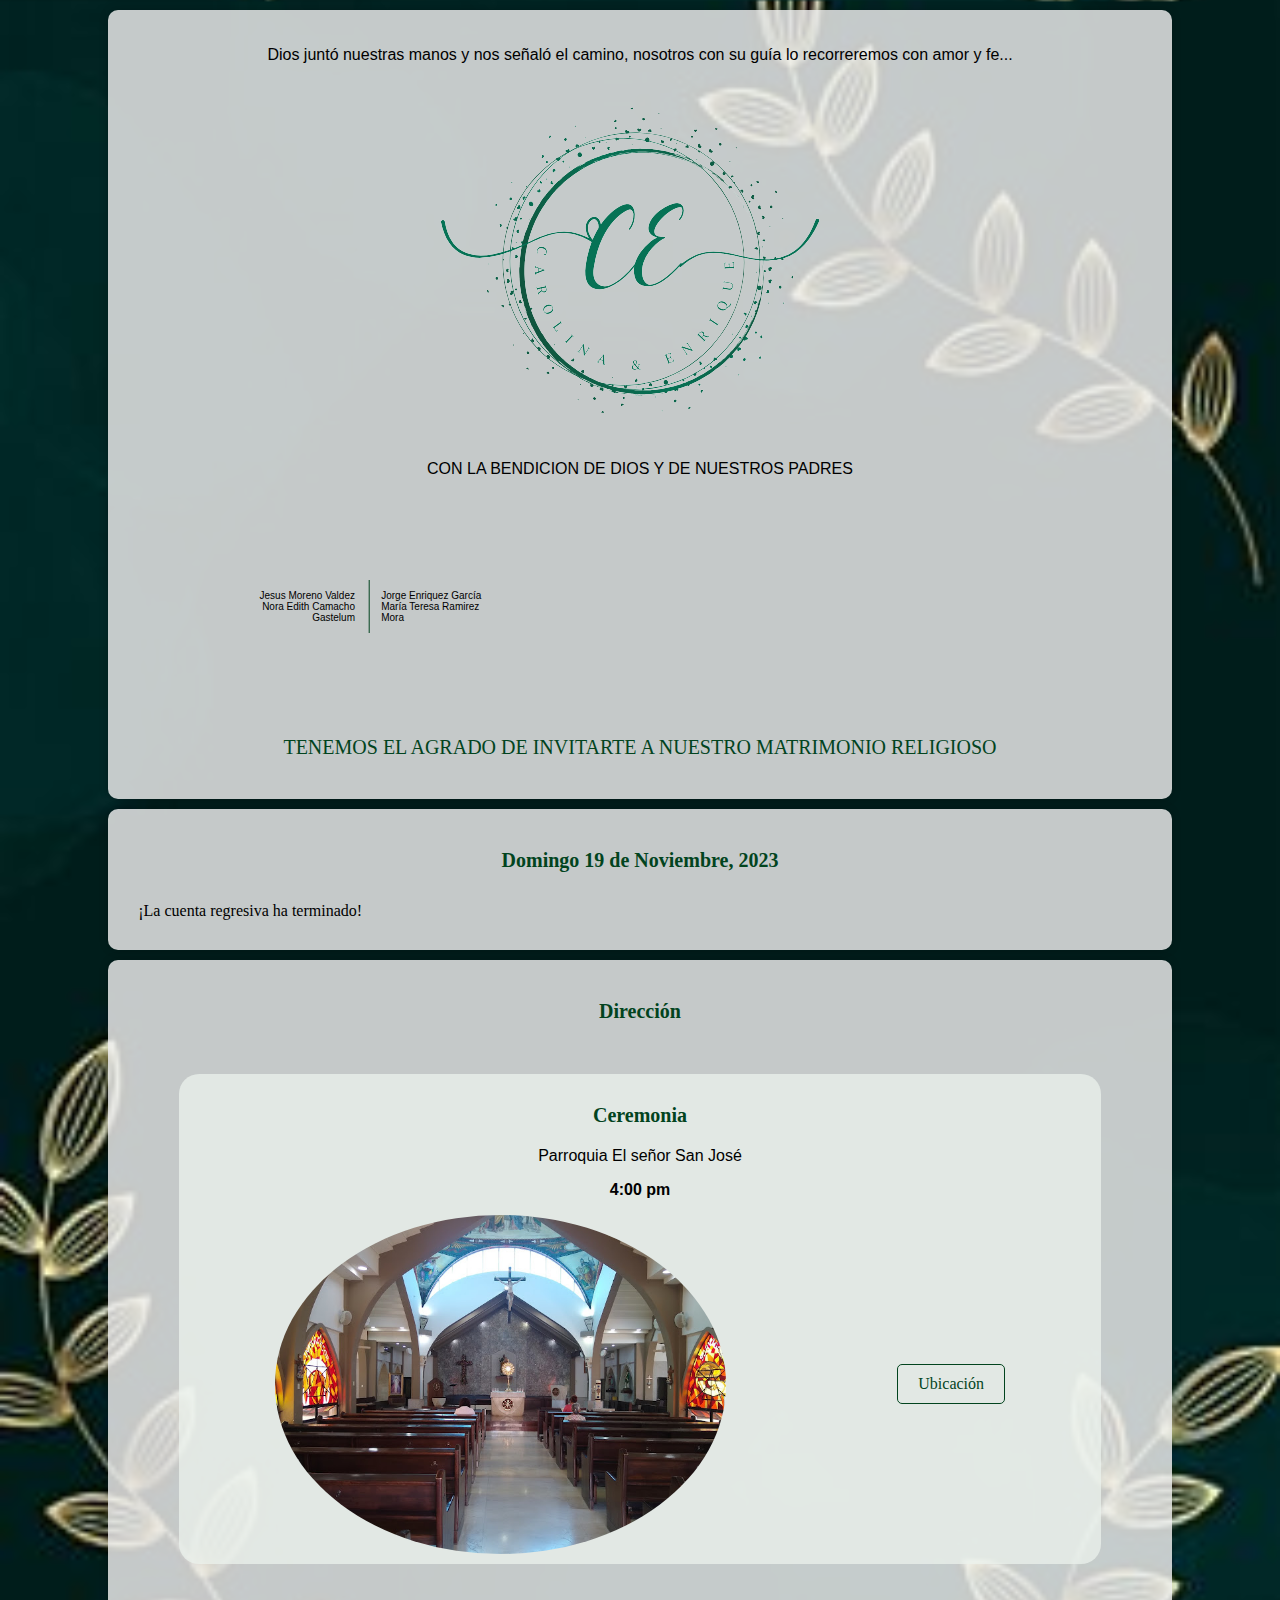
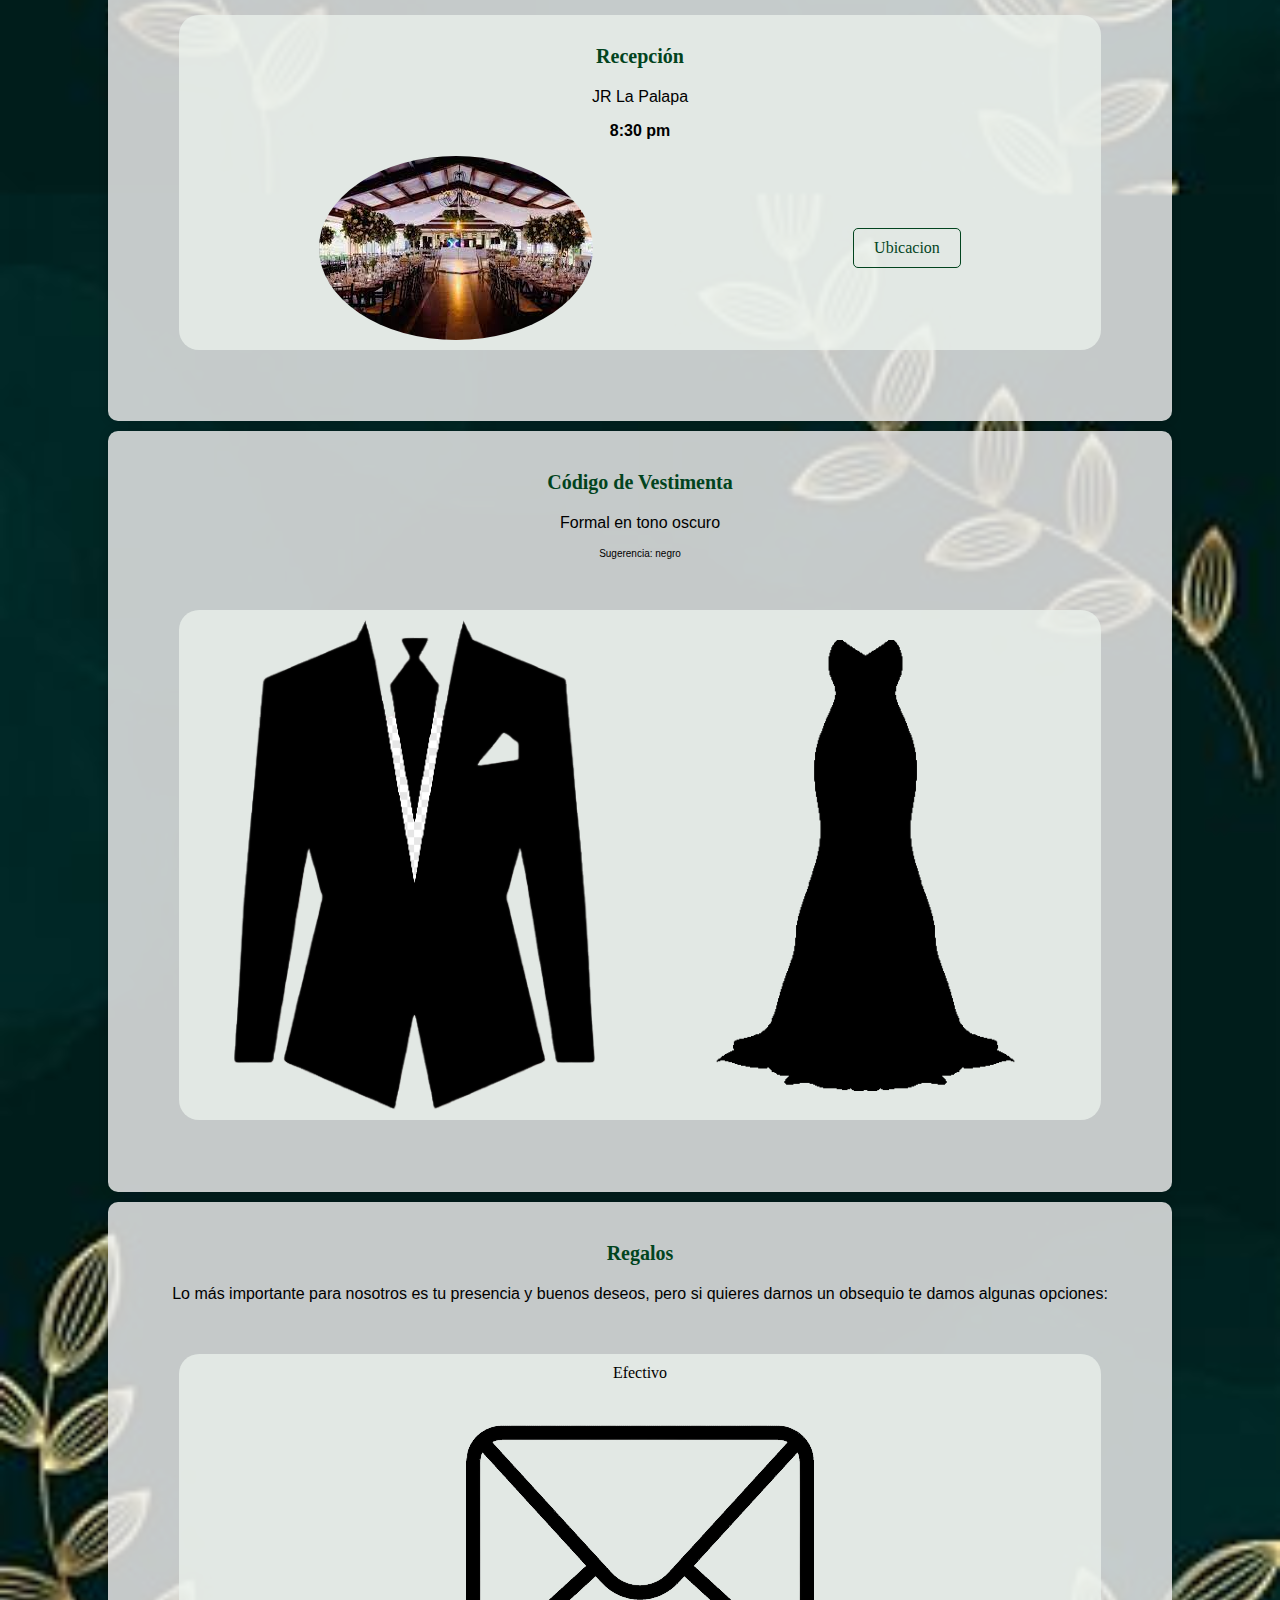
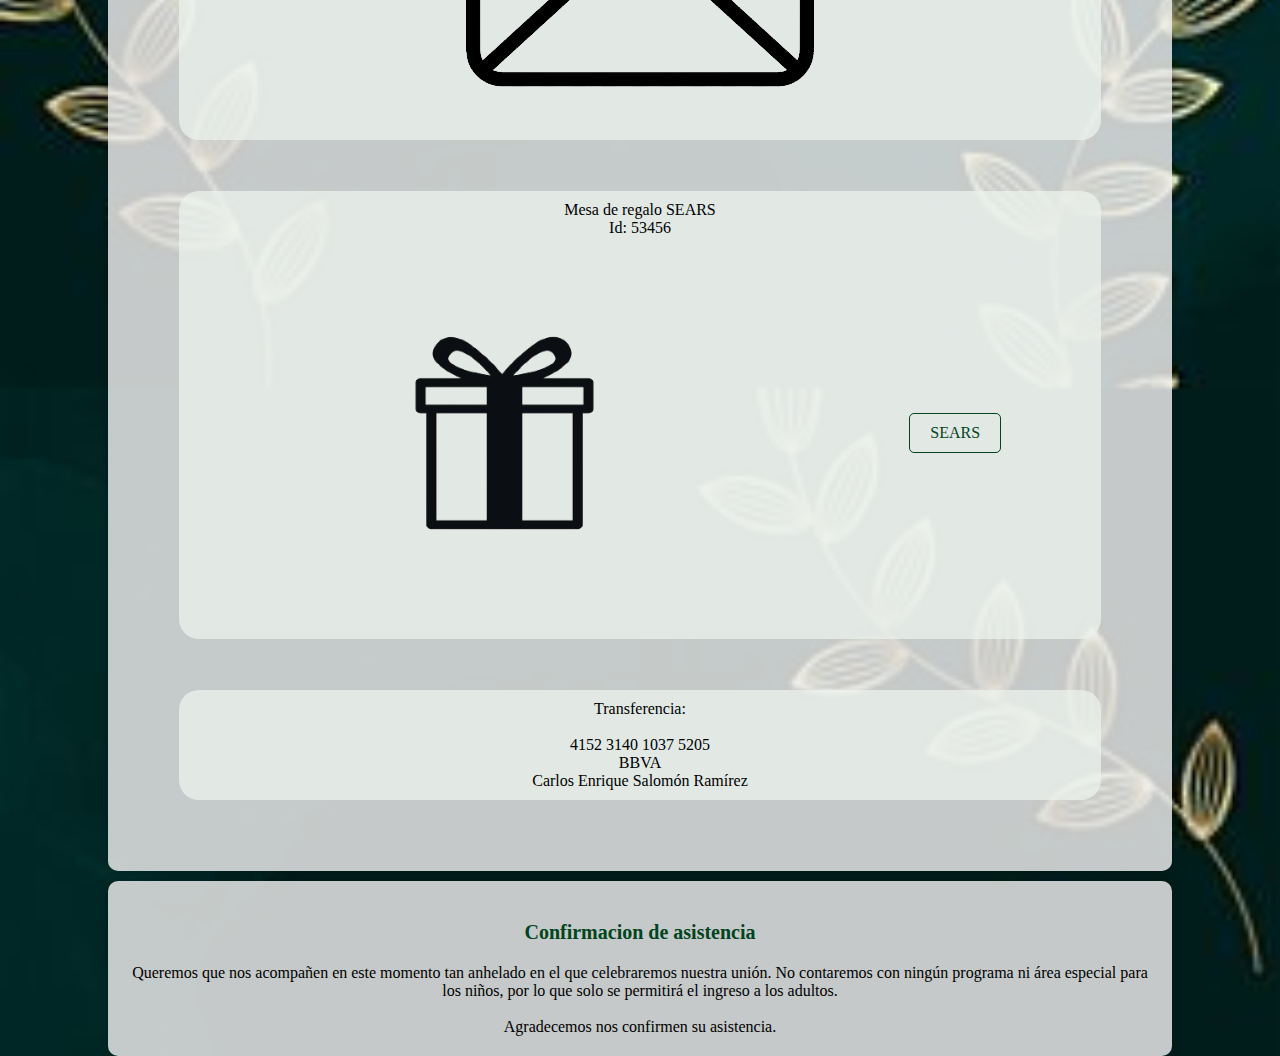
==== InvitacionCyE/index.html @ d8416ad8 "Carga de proyecto" ====
<!DOCTYPE html>
<html lang="en">

<head>
    <title>Invitacion C y E</title>
    <link href="style.css" rel="stylesheet" />
    <meta charset="UTF-8">
    <meta name="viewport" content="width=device-width, initial-scale=1.0">

</head>

<body>
    <div class="container">
        <p>Dios juntó nuestras manos y nos señaló el camino, nosotros con su guía lo recorreremos con amor y fe...</p>
        <img src="Imagen/3.png" alt="logo" class="logo">
        <p>CON LA BENDICION DE DIOS Y DE NUESTROS PADRES</p>
        <div class="contenedorPapas">
            <div class="contenedorDivision">
                <p class="papasNovia">
                    Jesus Moreno Valdez <br>
                    Nora Edith Camacho Gastelum
                </p>
            </div>
            <div>
                <p class="papasNovio">
                    Jorge Enriquez García <br>
                    María Teresa Ramirez Mora
                </p>
            </div>
        </div>
        <p class="Titulo"> TENEMOS EL AGRADO DE INVITARTE A NUESTRO MATRIMONIO RELIGIOSO</p>

    </div>

    <div class="container">
        <p class="subtitulo">Domingo 19 de Noviembre, 2023 </p>
        <div id="cuenta-regresiva" class="cajaRegresiva">
            <div class="ItemRegresiva">
                <span id="dias"></span><br>
                <span>Días</span>
            </div>
            <div class="ItemRegresiva">
                <span id="horas"></span><br>
                <span>Horas</span>
            </div>
            <div class="ItemRegresiva">
                <span id="minutos"></span><br>
                <span>Minutos</span>
            </div>
            <div class="ItemRegresiva">
                <span id="segundos"></span><br>
                <span>Segundos</span>
            </div>
        </div>
    </div>

    <div class="container">

        <p class="subtitulo">Dirección</p>

        <section class="evento">
            <p class="subtitulo">Ceremonia</p>
            <p>Parroquia El señor San José</p>
            <p style="font-weight: bold;">4:00 pm</p>
            <div>
                <img src="Imagen/Iglesia.jpg" alt="Iglesia" class="imgLugar">
                <a href="https://www.google.com/maps/place/Parroquia+El+Se%C3%B1or+San+Jos%C3%A9/@25.7819655,-109.1394916,12z/data=!4m10!1m2!2m1!1sparroquia+san+jose!3m6!1s0x86ba2f5f18be4c91:0x56145f6cd7a04f01!8m2!3d25.7819655!4d-108.995296!15sChJwYXJyb3F1aWEgc2FuIGpvc2WSAQ9jYXRob2xpY19jaHVyY2jgAQA!16s%2Fg%2F1td48dsw?hl=es&entry=ttu"
                    class="button">Ubicación</a>
            </div>
        </section>

        <section class="evento">
            <p class="subtitulo">Recepción</p>
            <p>JR La Palapa</p>
            <p style="font-weight: bold;">8:30 pm</p>
            <div>
                <img src="Imagen/Recepcion.jpeg" alt="Recepcion" class="imgLugar">
                <a href="https://www.google.com/maps/place/JR+La+Palapa/@25.8257164,-108.9710708,17z/data=!4m14!1m7!3m6!1s0x86ba28c1f39ea53d:0x8d2c9a6b053af2b7!2sJR+La+Palapa!8m2!3d25.8257164!4d-108.9684959!16s%2Fg%2F11ckkr4wwz!3m5!1s0x86ba28c1f39ea53d:0x8d2c9a6b053af2b7!8m2!3d25.8257164!4d-108.9684959!16s%2Fg%2F11ckkr4wwz?hl=es&entry=ttu"
                    class="button">Ubicacion</a>
            </div>
        </section>

        <!-- Agrega más secciones para otros eventos, como cena, baile, etc. -->

    </div>

    <div class="container">
        <p class="subtitulo">Código de Vestimenta</p>
        <p>Formal en tono oscuro</p>
        <p class="peque">Sugerencia: negro</p>
        <section class="evento">
            <div>
                <img src="Imagen/VestimentaH.png" alt="Hombre" class="imgVestimenta">
                <img src="Imagen/VestimentaM.png" alt="Mujer" class="imgVestimenta">
            </div>
        </section>

    </div>

    <div class="container">
        <p class="subtitulo">Regalos</p>
        <p>Lo más importante para nosotros es tu presencia y buenos deseos, pero si quieres darnos un obsequio te damos
            algunas opciones:</p>
        <div class="evento">
            Efectivo
            <div>
                <img src="Imagen/sobre.png" alt="sobre" class="imgVestimenta">
            </div>
        </div>
        <div class="evento">
            Mesa de regalo SEARS<br />
            Id: 53456
            <div>
                <img src="Imagen/regalo.jpg" alt="regalo" class="imgVestimenta">
                <a href="https://www.sears.com.mx/Mesa-de-Regalos/53456/te-invito-a-mi-boda-flora-carolina-carlos-enrique"
                    class="button">SEARS</a>
            </div>
        </div>
        <div class="evento">
            Transferencia:<br><br>
            4152 3140 1037 5205<br>
            BBVA<br>
            Carlos Enrique Salomón Ramírez

        </div>
    </div>

    <div class="container">
        <p class="subtitulo">Confirmacion de asistencia</p>
        Queremos que nos acompañen en este momento tan anhelado en el que celebraremos nuestra unión. No contaremos con
        ningún programa ni área especial para los niños, por lo que solo se permitirá el ingreso a los adultos.
        <br><br>
        Agradecemos nos confirmen su asistencia.
    </div>

    <script src="app.js"></script>
</body>

</html>
---- InvitacionCyE/style.css ----
@font-face {
    font-family: 'great';
    src: url('font/great-vibes/GreatVibes-Regular.ttf') format('ttf');
    font-weight: normal;
    font-style: normal;
}

@font-face {
    font-family: 'miama';
    src: url('font/miama/Miama.ttf') format('ttf'); /* Ruta a tu fuente en TFS */
    font-weight: normal;
    font-style: normal;
}
body {
    
    text-align: center;
    margin: 0;
    padding: 0;
    background-image: url('Imagen/fondo.jpg');
    background-size: contain; /* Esto ajusta la imagen para que cubra todo el elemento */
    background-repeat: repeat/* Esto evita que la imagen se repita */
}
p{
    font-family: great, sans-serif;
}
.container {
    max-width: 80%;
    margin: 0 auto;
    margin-top: 10px;
    padding: 20px;
    background-color: #ecececd5;
    border-radius: 10px;
    box-shadow: 0 0 10px rgba(0, 0, 0, 0.2);
}
.logo{
    border-radius: 50%;
    align-items: center;
    max-width: 80%;
    margin: -70px;
}
.Titulo {
    text-align: center;
    font-size: 20px;
    font-family: great;
    color: #02441e;
}
.subtitulo{
    font-size: 20px;
    font-weight: bold;
    color: #02441e;
    font-family: great;
}
.contenedorDivision{
    position: relative;
}
.contenedorDivision::before{
    content: '';
  position: absolute;
  top: 0;
  left: 100%; /* Ajusta la posición horizontal de la línea */
  transform: translateX(-30%); /* Centra la línea verticalmente */
  width: 1px; /* Ancho de la línea */
  height: 100%; /* Altura de la línea vertical */
  background-color: #02441e; /* Color de la línea */
  transition: all 0.5s ease;
}
.contenedorPapas{
    display: flex; 
    margin: 10%;
    font-size: 10px;
}
.papasNovia{
text-align: right;
margin-right: 10%;
}
.papasNovio{
    text-align: left;
    margin-left: 10%;
}
.cajaRegresiva{
    display: flex; /* Establece un contenedor flexible */
    justify-content: space-between; /* Distribuye el espacio entre los elementos */
    align-items: center; /* Centra verticalmente los elementos */
    padding: 1%;

}
.ItemRegresiva{
    color: #02441e;
    padding: 3%;
    border-radius: 10px;
    text-align: center;
    font-size: 18px;
    max-width: 20%;
    height: 50px;
    flex: 1; /* Hace que las cajas ocupen un espacio igual dentro del contenedor */
    margin: 5px;
    font-family: great;
    border: 1px solid #02441e;
}

.evento {
    background-color: #ecf3edbb;
    border-radius: 20px;
    margin:5%;
    padding: 10px;
    
}
.evento div{
    display: flex;
    align-items: center;
}
.imgLugar{
    border-radius: 50%;
    max-width: 50%;
    align-items: center;
    margin: auto;
}

.imgVestimenta{
    max-width: 50%;
    align-items: center;
    margin: auto;

}

.button {
    display: inline-block;
    padding: 10px 20px;
    color: #02441e;
    text-decoration: none;
    border-radius: 5px;
    margin-top: -0px;
    margin: auto;
    font-size: 16px;
    transition: background-color 0.3s ease-in-out;
    border: 1px solid #02441e;
}

.button:hover {
    background-color: #02441e;
    color: #fff;
}

.buttonSEARS{
    display: inline-block;
    padding: 10px 20px;
    background-color: #02441e;
    color: #fff;
    text-decoration: none;
    border-radius: 5px;
    margin-top: -0px;
    margin: auto;
    font-size: 16px;
    transition: background-color 0.3s ease-in-out;
}


.peque{
    font-size: 10px;
}
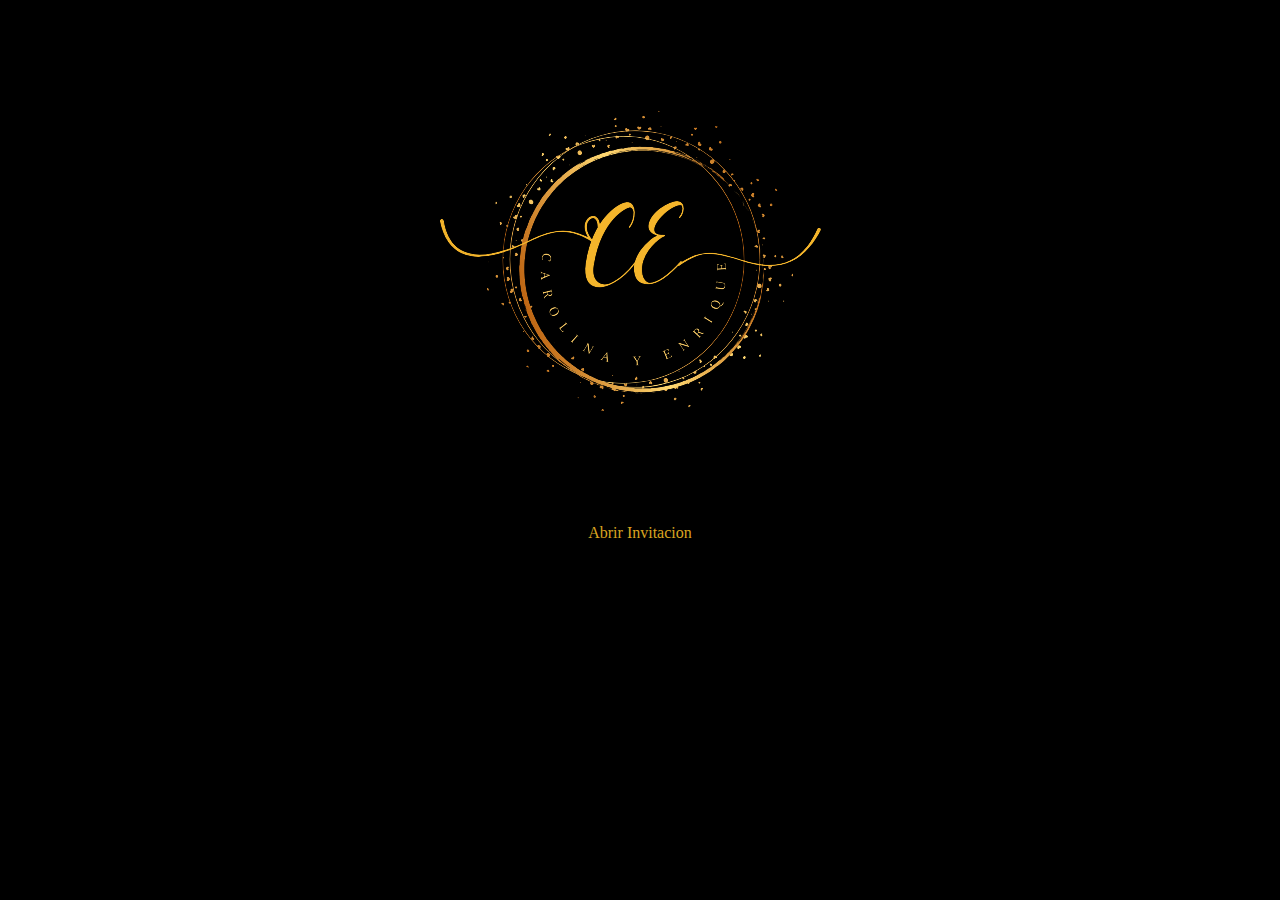
==== commit 2db8f501: "ActualizacionInvita" ====
--- a/InvitacionCyE/index.html
+++ b/InvitacionCyE/index.html
@@ -3,137 +3,17 @@
 
 <head>
     <title>Invitacion C y E</title>
-    <link href="style.css" rel="stylesheet" />
+    <link href="index.css" rel="stylesheet" />
     <meta charset="UTF-8">
     <meta name="viewport" content="width=device-width, initial-scale=1.0">
 
 </head>
-
-<body>
-    <div class="container">
-        <p>Dios juntó nuestras manos y nos señaló el camino, nosotros con su guía lo recorreremos con amor y fe...</p>
-        <img src="Imagen/3.png" alt="logo" class="logo">
-        <p>CON LA BENDICION DE DIOS Y DE NUESTROS PADRES</p>
-        <div class="contenedorPapas">
-            <div class="contenedorDivision">
-                <p class="papasNovia">
-                    Jesus Moreno Valdez <br>
-                    Nora Edith Camacho Gastelum
-                </p>
-            </div>
-            <div>
-                <p class="papasNovio">
-                    Jorge Enriquez García <br>
-                    María Teresa Ramirez Mora
-                </p>
-            </div>
-        </div>
-        <p class="Titulo"> TENEMOS EL AGRADO DE INVITARTE A NUESTRO MATRIMONIO RELIGIOSO</p>
-
-    </div>
-
-    <div class="container">
-        <p class="subtitulo">Domingo 19 de Noviembre, 2023 </p>
-        <div id="cuenta-regresiva" class="cajaRegresiva">
-            <div class="ItemRegresiva">
-                <span id="dias"></span><br>
-                <span>Días</span>
-            </div>
-            <div class="ItemRegresiva">
-                <span id="horas"></span><br>
-                <span>Horas</span>
-            </div>
-            <div class="ItemRegresiva">
-                <span id="minutos"></span><br>
-                <span>Minutos</span>
-            </div>
-            <div class="ItemRegresiva">
-                <span id="segundos"></span><br>
-                <span>Segundos</span>
-            </div>
-        </div>
-    </div>
-
-    <div class="container">
-
-        <p class="subtitulo">Dirección</p>
-
-        <section class="evento">
-            <p class="subtitulo">Ceremonia</p>
-            <p>Parroquia El señor San José</p>
-            <p style="font-weight: bold;">4:00 pm</p>
-            <div>
-                <img src="Imagen/Iglesia.jpg" alt="Iglesia" class="imgLugar">
-                <a href="https://www.google.com/maps/place/Parroquia+El+Se%C3%B1or+San+Jos%C3%A9/@25.7819655,-109.1394916,12z/data=!4m10!1m2!2m1!1sparroquia+san+jose!3m6!1s0x86ba2f5f18be4c91:0x56145f6cd7a04f01!8m2!3d25.7819655!4d-108.995296!15sChJwYXJyb3F1aWEgc2FuIGpvc2WSAQ9jYXRob2xpY19jaHVyY2jgAQA!16s%2Fg%2F1td48dsw?hl=es&entry=ttu"
-                    class="button">Ubicación</a>
-            </div>
-        </section>
-
-        <section class="evento">
-            <p class="subtitulo">Recepción</p>
-            <p>JR La Palapa</p>
-            <p style="font-weight: bold;">8:30 pm</p>
-            <div>
-                <img src="Imagen/Recepcion.jpeg" alt="Recepcion" class="imgLugar">
-                <a href="https://www.google.com/maps/place/JR+La+Palapa/@25.8257164,-108.9710708,17z/data=!4m14!1m7!3m6!1s0x86ba28c1f39ea53d:0x8d2c9a6b053af2b7!2sJR+La+Palapa!8m2!3d25.8257164!4d-108.9684959!16s%2Fg%2F11ckkr4wwz!3m5!1s0x86ba28c1f39ea53d:0x8d2c9a6b053af2b7!8m2!3d25.8257164!4d-108.9684959!16s%2Fg%2F11ckkr4wwz?hl=es&entry=ttu"
-                    class="button">Ubicacion</a>
-            </div>
-        </section>
-
-        <!-- Agrega más secciones para otros eventos, como cena, baile, etc. -->
-
-    </div>
-
-    <div class="container">
-        <p class="subtitulo">Código de Vestimenta</p>
-        <p>Formal en tono oscuro</p>
-        <p class="peque">Sugerencia: negro</p>
-        <section class="evento">
-            <div>
-                <img src="Imagen/VestimentaH.png" alt="Hombre" class="imgVestimenta">
-                <img src="Imagen/VestimentaM.png" alt="Mujer" class="imgVestimenta">
-            </div>
-        </section>
-
-    </div>
-
-    <div class="container">
-        <p class="subtitulo">Regalos</p>
-        <p>Lo más importante para nosotros es tu presencia y buenos deseos, pero si quieres darnos un obsequio te damos
-            algunas opciones:</p>
-        <div class="evento">
-            Efectivo
-            <div>
-                <img src="Imagen/sobre.png" alt="sobre" class="imgVestimenta">
-            </div>
-        </div>
-        <div class="evento">
-            Mesa de regalo SEARS<br />
-            Id: 53456
-            <div>
-                <img src="Imagen/regalo.jpg" alt="regalo" class="imgVestimenta">
-                <a href="https://www.sears.com.mx/Mesa-de-Regalos/53456/te-invito-a-mi-boda-flora-carolina-carlos-enrique"
-                    class="button">SEARS</a>
-            </div>
-        </div>
-        <div class="evento">
-            Transferencia:<br><br>
-            4152 3140 1037 5205<br>
-            BBVA<br>
-            Carlos Enrique Salomón Ramírez
-
-        </div>
-    </div>
-
-    <div class="container">
-        <p class="subtitulo">Confirmacion de asistencia</p>
-        Queremos que nos acompañen en este momento tan anhelado en el que celebraremos nuestra unión. No contaremos con
-        ningún programa ni área especial para los niños, por lo que solo se permitirá el ingreso a los adultos.
-        <br><br>
-        Agradecemos nos confirmen su asistencia.
-    </div>
-
-    <script src="app.js"></script>
+<body class="body" id="miBoton">
+   <div >
+    <img src="Imagen/LogoDorado.png" alt="LogoDorado" class="logo">
+    <p class="Abrir">Abrir Invitacion</p>
+   </div>
+    <script src="index.js"></script>
 </body>
 
 </html>--- a/InvitacionCyE/index.css
+++ b/InvitacionCyE/index.css
@@ -0,0 +1,43 @@
+.body {
+    background-color: black;
+    color: goldenrod;
+}
+
+.logo {
+    display: block;
+    margin: auto;
+    max-width: 100%;
+}
+
+.Abrir {
+    text-align: center;
+    animation: efectozoom 2s linear infinite;
+}
+
+@keyframes efectozoom {
+    0% {
+        transform: scale(1);
+    }
+
+    50% {
+        transform: scale(1.2);
+    }
+
+    100% {
+        transform: scale(1);
+    }
+}
+
+.subir {
+    animation: subirY 2s linear 1;
+}
+
+@keyframes subirY {
+    0% {
+        transform: translateY(0%);
+    }
+
+    100% {
+        transform: translateY(-100%);
+    }
+}